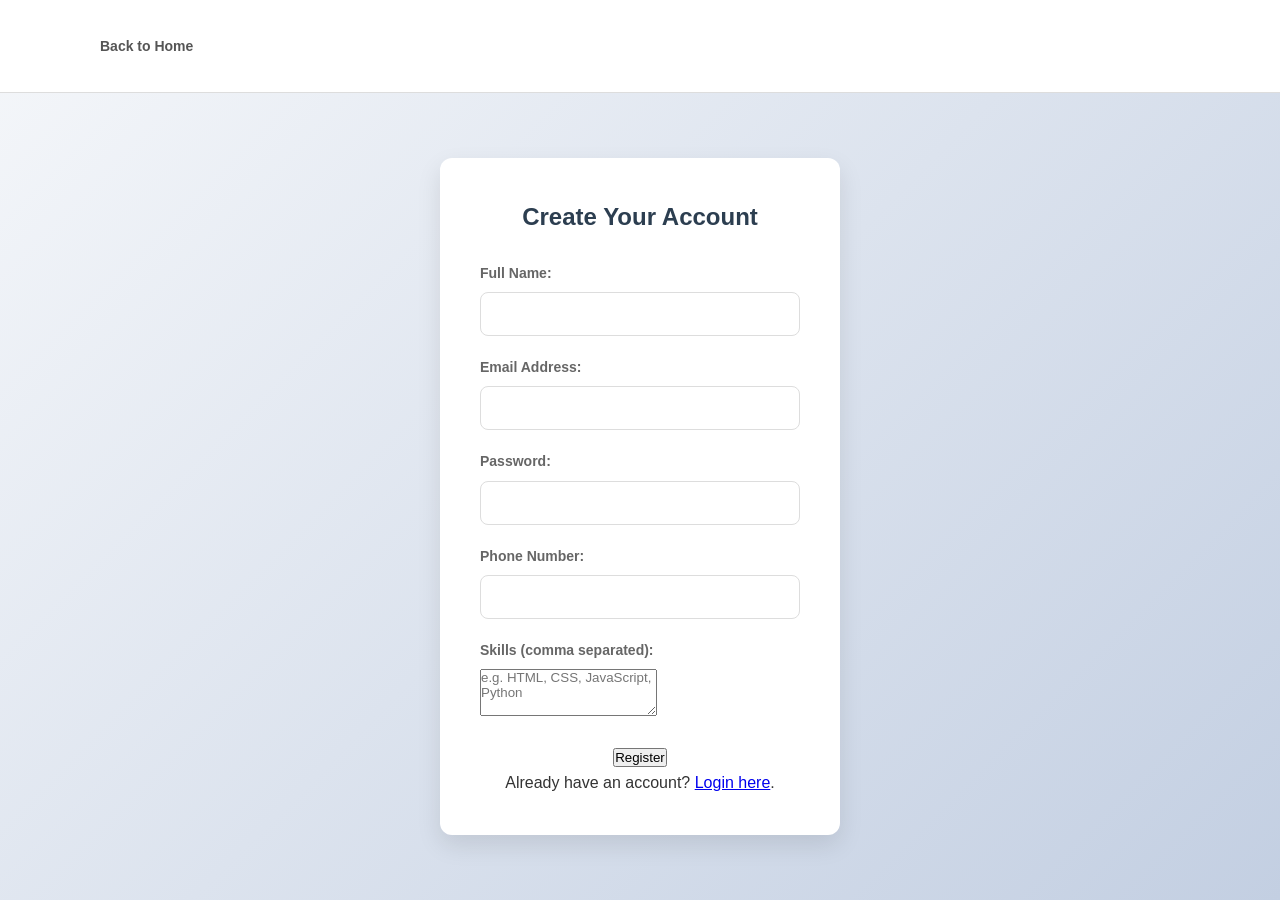
==== register.html @ 4cd2e7c8 "first" ====
<!DOCTYPE html>
<html lang="en">
<head>
    <meta charset="UTF-8">
    <meta name="viewport" content="width=device-width, initial-scale=1.0">
    <title>Register - Student Portfolio</title>
    <link rel="stylesheet" href="css/style.css">
</head>
<body>

    <header>
        <nav>
            <a href="index.html">Back to Home</a>
        </nav>
    </header>

    <main>
        <section class="form-section">
            <h2>Create Your Account</h2>
            <form id="registerForm" action="php/register.php" method="POST">
                
                <div class="form-group">
                    <label for="fullName">Full Name:</label>
                    <input type="text" id="fullName" name="fullName" required>
                </div>

                <div class="form-group">
                    <label for="email">Email Address:</label>
                    <input type="email" id="email" name="email" required>
                </div>

                <div class="form-group">
                    <label for="password">Password:</label>
                    <input type="password" id="password" name="password" required>
                </div>

                <div class="form-group">
                    <label for="phone">Phone Number:</label>
                    <input type="tel" id="phone" name="phone" required>
                </div>

                <div class="form-group">
                    <label for="skills">Skills (comma separated):</label>
                    <textarea id="skills" name="skills" rows="3" placeholder="e.g. HTML, CSS, JavaScript, Python" required></textarea>
                </div>

                <button type="submit" id="registerBtn">Register</button>
                <p id="error-message" style="color: red;"></p> </form>
            <p>Already have an account? <a href="login.html">Login here</a>.</p>
        </section>
    </main>

    <script src="js/validation.js"></script>
</body>
</html>
---- css/style.css ----
/* -----------------------
GENERAL STYLING
----------------------- */

body{
margin:0;
font-family:Arial, Helvetica, sans-serif;
line-height:1.6;
background:#f4f4f4;
}


/* -----------------------
NAVBAR
----------------------- */

header{
background:#ffffff;
border-bottom:1px solid #ddd;
}

nav{
display:flex;
justify-content:space-between;
align-items:center;
padding:15px 60px;
}

.logo{
font-size:22px;
font-weight:bold;
color:#333;
}

nav ul{
display:flex;
list-style:none;
margin:0;
padding:0;
}

nav ul li{
margin-left:25px;
}

nav ul li a{
text-decoration:none;
color:#333;
font-weight:500;
}

nav ul li a:hover{
color:#007bff;
}


/* -----------------------
HERO SECTION
----------------------- */

#hero{
min-height:85vh;

background:linear-gradient(
135deg,
#0c5a8f,
#0b7a6c,
#7ac943
);

color:white;

display:flex;
flex-direction:column;
justify-content:center;
align-items:center;

text-align:center;
padding:40px;
}

#hero h1{
font-size:48px;
max-width:900px;
margin-bottom:20px;
}

#hero p{
font-size:20px;
max-width:600px;
margin:auto;
}


/* -----------------------
BUTTONS
----------------------- */

.action-buttons{
margin-top:25px;
}

.action-buttons a{
display:inline-block;
margin:10px;
padding:12px 28px;

background:#ffc107;
color:#000;

text-decoration:none;
border-radius:25px;
font-weight:bold;

transition:0.3s;
}

.action-buttons a:hover{
background:#ffb300;
}


/* -----------------------
ANIMATION CONTAINER
----------------------- */

#animation-container{
margin-top:40px;
height:200px;
width:300px;

background:white;
border-radius:10px;

box-shadow:0 5px 15px rgba(0,0,0,0.2);
}


/* -----------------------
ABOUT SECTION
----------------------- */

#about{
padding:80px 20px;
text-align:center;
background:white;
}

#about h2{
font-size:32px;
margin-bottom:20px;
}

#about p{
max-width:700px;
margin:auto;
color:#555;
font-size:18px;
}


/* -----------------------
FOOTER
----------------------- */

footer{
background:#111;
color:white;
text-align:center;
padding:20px;
font-size:14px;
}


/* -----------------------
RESPONSIVE DESIGN
----------------------- */

@media(max-width:768px){

nav{
flex-direction:column;
}

nav ul{
margin-top:10px;
}

#hero h1{
font-size:32px;
}

#hero p{
font-size:16px;
}

} 

/* 1. Global Reset & Base Styles */
* {
    margin: 0;
    padding: 0;
    box-sizing: border-box;
    font-family: 'Segoe UI', Roboto, Helvetica, Arial, sans-serif;
}

body {
    background: linear-gradient(135deg, #f5f7fa 0%, #c3cfe2 100%);
    min-height: 100vh;
    display: flex;
    flex-direction: column;
    color: #333;
}

/* 2. Navigation Styling */
header {
    padding: 20px 40px;
}

nav a {
    text-decoration: none;
    color: #555;
    font-weight: 600;
    font-size: 14px;
    transition: color 0.3s;
}

nav a:hover {
    color: #007bff;
}

/* 3. Main Layout Container */
main {
    flex: 1;
    display: flex;
    justify-content: center;
    align-items: center;
    padding: 20px;
}

.home-page main {
    display: block;
    padding: 0;
}

/* 4. Login Card Styling */
.form-section {
    background: #ffffff;
    padding: 40px;
    border-radius: 12px;
    box-shadow: 0 10px 25px rgba(0, 0, 0, 0.1);
    width: 100%;
    max-width: 400px;
    text-align: center;
}

.form-section h2 {
    margin-bottom: 25px;
    font-size: 24px;
    color: #2c3e50;
}

/* 5. Input Groups */
.form-group {
    margin-bottom: 20px;
    text-align: left;
}

.form-group label {
    display: block;
    margin-bottom: 8px;
    font-weight: 600;
    font-size: 14px;
    color: #666;
}

.form-group input {
    width: 100%;
    padding: 12px 15px;
    border: 1px solid #ddd;
    border-radius: 8px;
    font-size: 16px;
    transition: all 0.3s ease;
}

.form-group input:focus {
    outline: none;
    border-color: #007bff;
    box-shadow: 0 0 8px rgba(0, 123, 255, 0.2);
}

/* 6. Button Styling */
#loginBtn {
    width: 100%;
    padding: 12px;
    background-color: #007bff;
    color: white;
    border: none;
    border-radius: 8px;
    font-size: 16px;
    font-weight: 600;
    cursor: pointer;
    transition: background 0.3s ease, transform 0.1s ease;
    margin-top: 10px;
}

#loginBtn:hover {
    background-color: #0056b3;
}
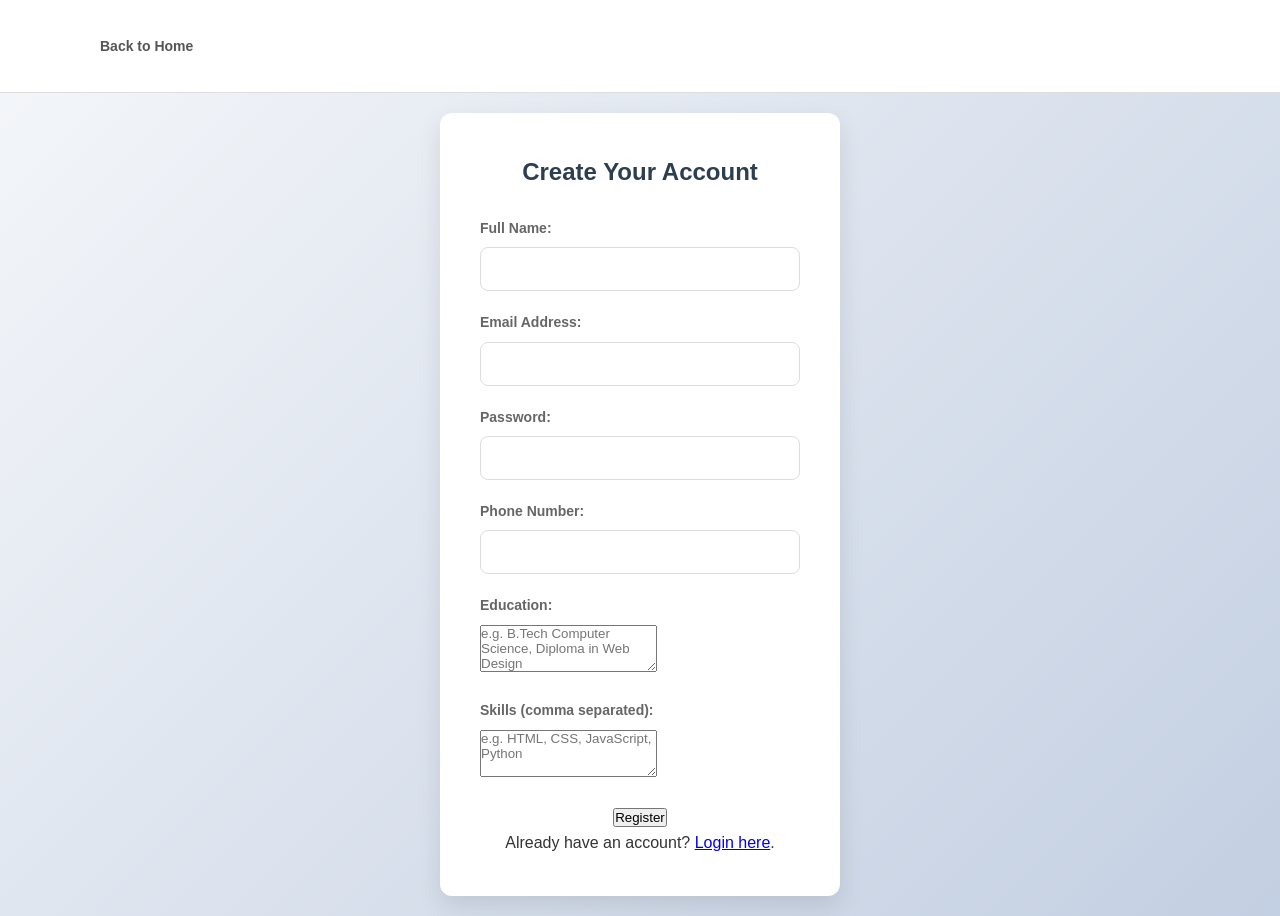
==== commit 6f308873: "update" ====
--- a/register.html
+++ b/register.html
@@ -40,6 +40,11 @@
                 </div>
 
                 <div class="form-group">
+                    <label for="education">Education:</label>
+                    <textarea id="education" name="education" rows="3" placeholder="e.g. B.Tech Computer Science, Diploma in Web Design" required></textarea>
+                </div>
+
+                <div class="form-group">
                     <label for="skills">Skills (comma separated):</label>
                     <textarea id="skills" name="skills" rows="3" placeholder="e.g. HTML, CSS, JavaScript, Python" required></textarea>
                 </div>
--- a/css/style.css
+++ b/css/style.css
@@ -64,7 +64,7 @@
 background:linear-gradient(
 135deg,
 #0c5a8f,
-#0b7a6c,
+#9cb8b5,
 #7ac943
 );
 
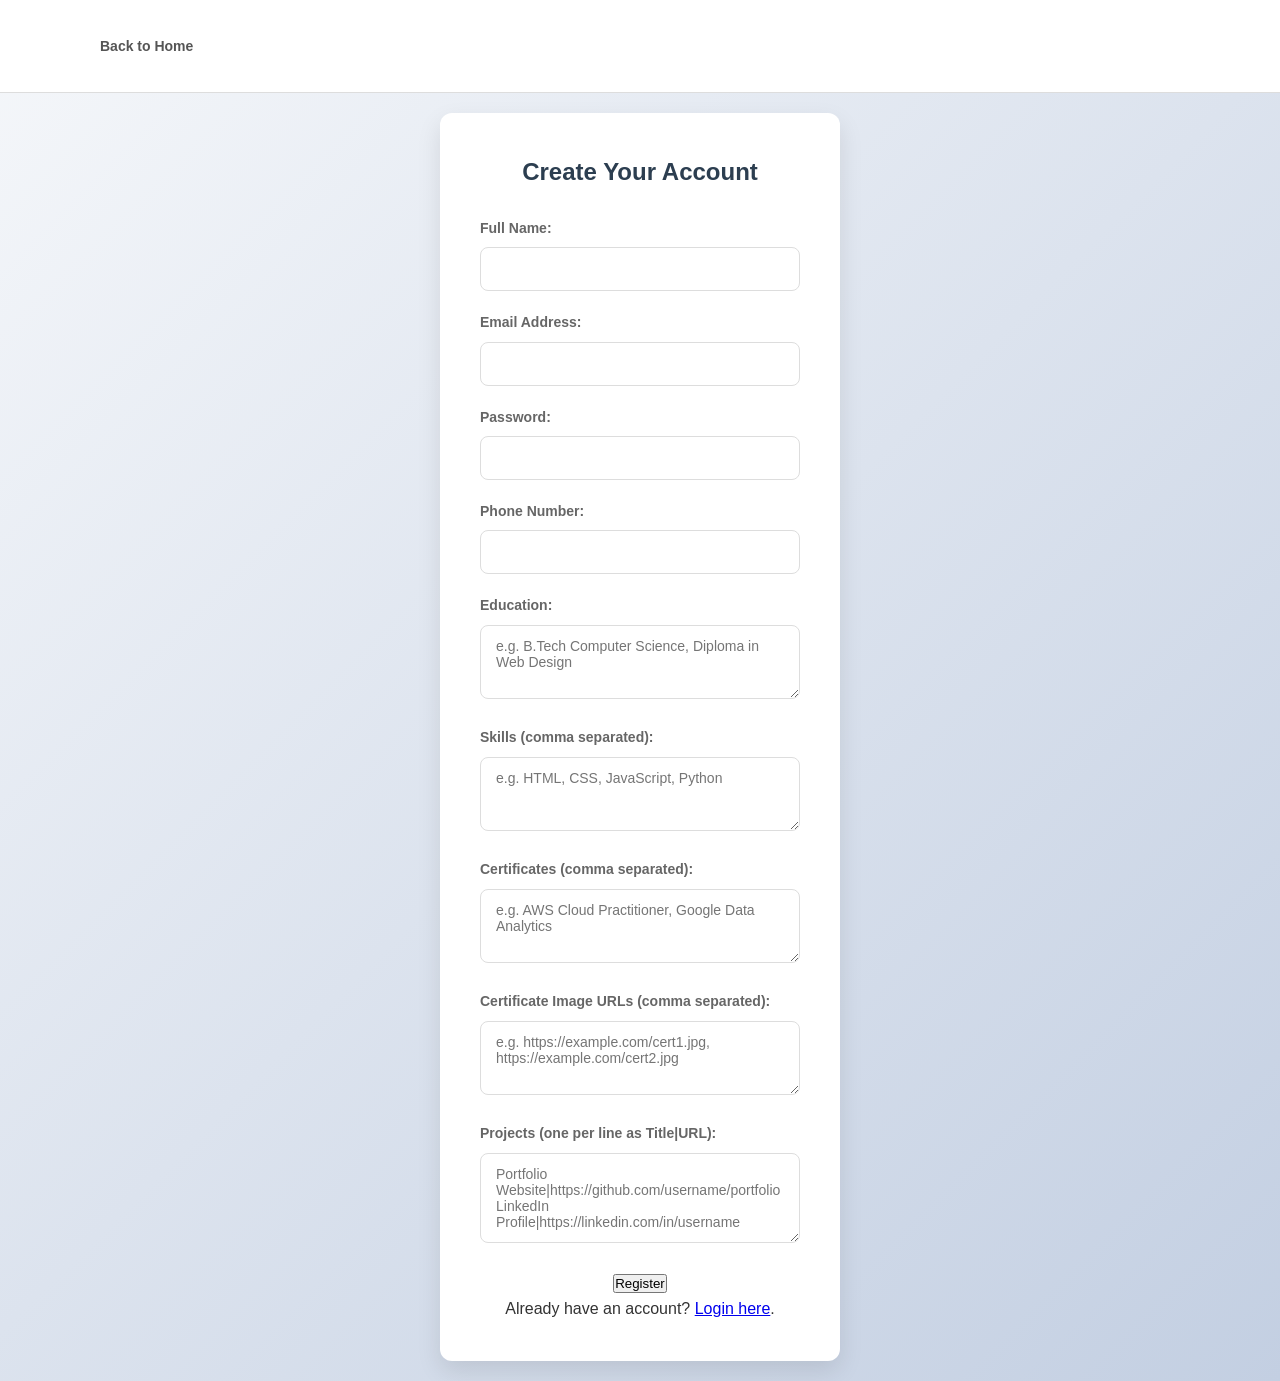
==== commit 80c2d266: "Add certificates and linked projects to portfolio flow" ====
--- a/register.html
+++ b/register.html
@@ -49,6 +49,21 @@
                     <textarea id="skills" name="skills" rows="3" placeholder="e.g. HTML, CSS, JavaScript, Python" required></textarea>
                 </div>
 
+                <div class="form-group">
+                    <label for="certificates">Certificates (comma separated):</label>
+                    <textarea id="certificates" name="certificates" rows="3" placeholder="e.g. AWS Cloud Practitioner, Google Data Analytics"></textarea>
+                </div>
+
+                <div class="form-group">
+                    <label for="certificateImages">Certificate Image URLs (comma separated):</label>
+                    <textarea id="certificateImages" name="certificateImages" rows="3" placeholder="e.g. https://example.com/cert1.jpg, https://example.com/cert2.jpg"></textarea>
+                </div>
+
+                <div class="form-group">
+                    <label for="projectLinks">Projects (one per line as Title|URL):</label>
+                    <textarea id="projectLinks" name="projectLinks" rows="4" placeholder="Portfolio Website|https://github.com/username/portfolio&#10;LinkedIn Profile|https://linkedin.com/in/username"></textarea>
+                </div>
+
                 <button type="submit" id="registerBtn">Register</button>
                 <p id="error-message" style="color: red;"></p> </form>
             <p>Already have an account? <a href="login.html">Login here</a>.</p>
--- a/css/style.css
+++ b/css/style.css
@@ -306,4 +306,54 @@
 
 #loginBtn:hover {
     background-color: #0056b3;
+}
+
+#registerForm textarea {
+    width: 100%;
+    padding: 12px 15px;
+    border: 1px solid #ddd;
+    border-radius: 8px;
+    font-size: 14px;
+    resize: vertical;
+}
+
+#registerForm textarea:focus {
+    outline: none;
+    border-color: #007bff;
+    box-shadow: 0 0 8px rgba(0, 123, 255, 0.2);
+}
+
+#display-projects a {
+    color: #007bff;
+    text-decoration: none;
+}
+
+#display-projects a:hover {
+    text-decoration: underline;
+}
+
+#display-certificates {
+    list-style: none;
+    padding-left: 0;
+    display: grid;
+    gap: 12px;
+}
+
+.certificate-item {
+    background: #f8f9fb;
+    border: 1px solid #e3e8ef;
+    border-radius: 10px;
+    padding: 12px;
+}
+
+.certificate-title {
+    font-weight: 600;
+    margin-bottom: 8px;
+}
+
+.certificate-image {
+    max-width: 100%;
+    height: auto;
+    border-radius: 8px;
+    border: 1px solid #d9dee7;
 }
